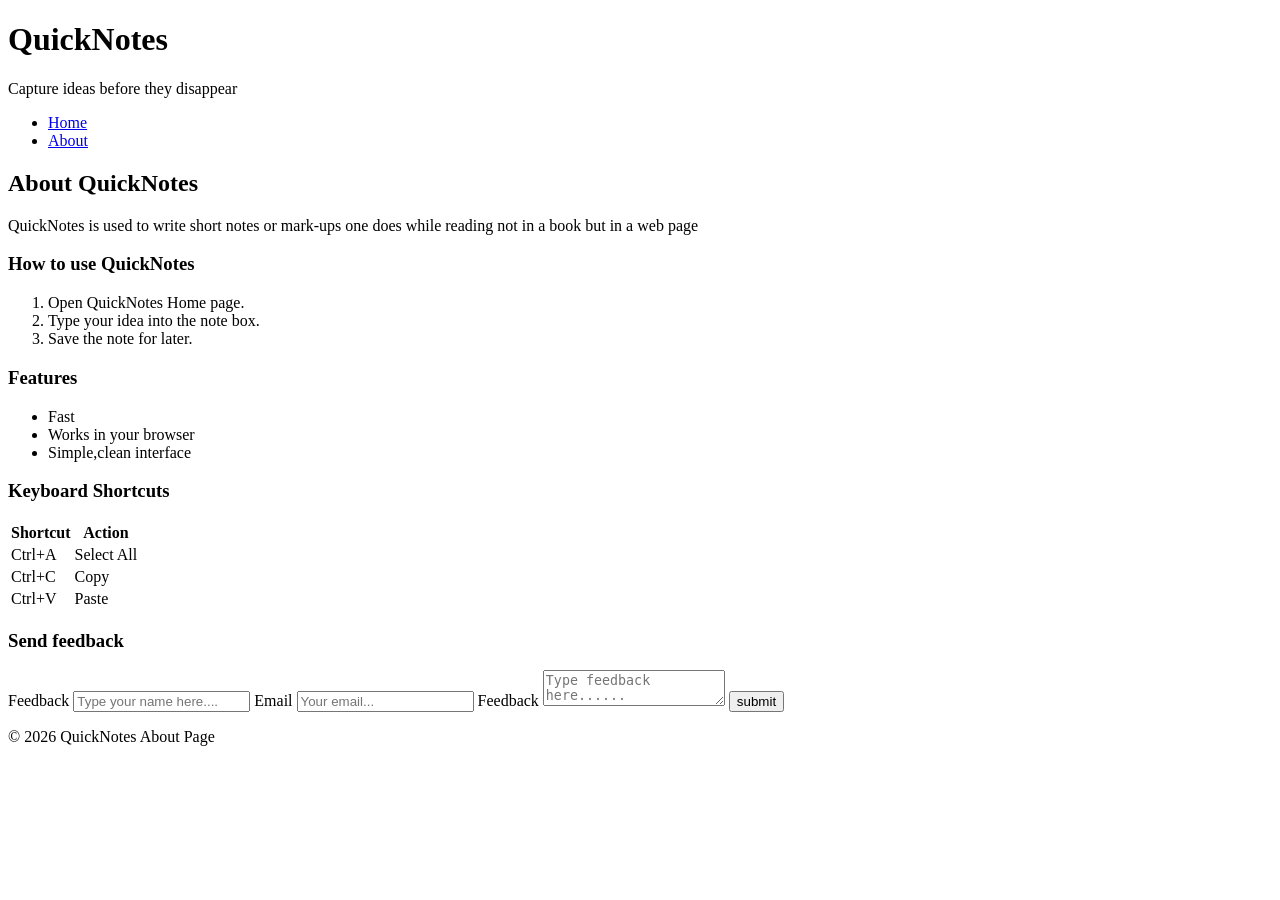
==== about.html @ 4f2cd895 "day1 Assignment" ====
<!DOCTYPE html>
<html lang="en">
<head>
    <meta charset="UTF-8">
    <meta name="viewport" content="width=device-width, initial-scale=1.0">
    <title>Document</title>
</head>
<body>
    <header>
        <h1>QuickNotes</h1>
        <p>Capture ideas before they disappear</p>
        <nav class="navbar">
            <ul>
                <li><a href="index.html">Home</a></li>
                <li><a href="about.html">About</a></li>
            </ul>
        </nav>

    </header>

    <main>
        <section>
            <h2>About QuickNotes</h2>
            <p>QuickNotes is used to write short notes or mark-ups one does while reading not in a book but in a web page</p>
        </section>

        <section>
            <h3>How to use QuickNotes</h3>
            <ol>
                <li>Open QuickNotes Home page.</li>
                <li>Type your idea into the note box.</li>
                <li>Save the note for later.</li>
            </ol>
        </section>

        <section>
            <h3>Features</h3>
            <ul>
                <li>Fast</li>
                <li>Works in your browser</li>
                <li>Simple,clean interface</li>
            </ul>
        </section>

        <section>
            <h3>Keyboard Shortcuts</h3>
            <table>
                <thead>
                    <tr>
                        <th>Shortcut </th>
                        <th>Action</th>
                    </tr>
                </thead>
                
                <tbody>
                    <tr>
                        <td>Ctrl+A</td>
                        <td>Select All</td>
                    </tr>

                    <tr>
                        <td>Ctrl+C</td>
                        <td>Copy</td>
                    </tr>

                    <tr>
                        <td>Ctrl+V</td>
                        <td>Paste</td>
                    </tr>
                </tbody>
            </table>
        </section>

        <section>
            <h3>Send feedback</h3>
            <form id="feedback-form">
                <label for="name-input">Feedback</label>
                <input type="text" id="name-input" placeholder="Type your name here...."/>
               
                <label for="email-input">Email</label>
                <input type="email" id="email-input" placeholder="Your email..."/>
               
                <label for="feedback-input">Feedback</label>
                <textarea id="feedback-input" name="feeback-input" placeholder="Type feedback here......"></textarea>

                <button type="submit">submit</button>

            </form>
        </section>
    </main>

    <footer>
        <p>&copy; 2026 QuickNotes About Page</p>
    </footer>

</body>
</html>
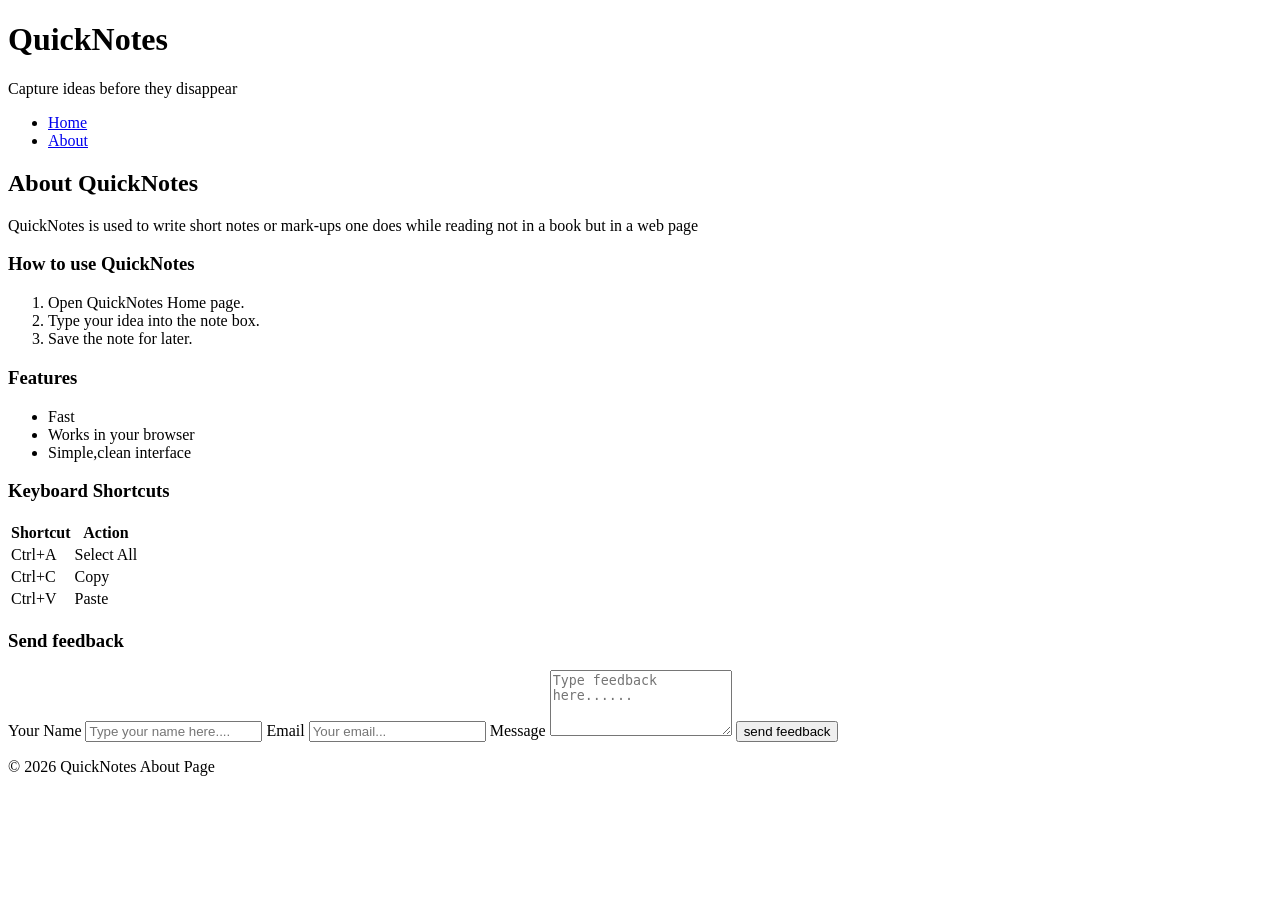
==== commit e13bc382: "corrections made" ====
--- a/about.html
+++ b/about.html
@@ -74,16 +74,16 @@
         <section>
             <h3>Send feedback</h3>
             <form id="feedback-form">
-                <label for="name-input">Feedback</label>
-                <input type="text" id="name-input" placeholder="Type your name here...."/>
+                <label for="name"> Your Name</label>
+                <input type="text" id="name"name="name" placeholder="Type your name here...."/>
                
-                <label for="email-input">Email</label>
-                <input type="email" id="email-input" placeholder="Your email..."/>
+                <label for="email">Email</label>
+                <input type="email" id="email" name="email" placeholder="Your email..."/>
                
-                <label for="feedback-input">Feedback</label>
-                <textarea id="feedback-input" name="feeback-input" placeholder="Type feedback here......"></textarea>
+                <label for="message">Message</label>
+                <textarea id="message" name="message" rows="4"required placeholder="Type feedback here......"></textarea>
 
-                <button type="submit">submit</button>
+                <button type="submit">send feedback</button>
 
             </form>
         </section>
